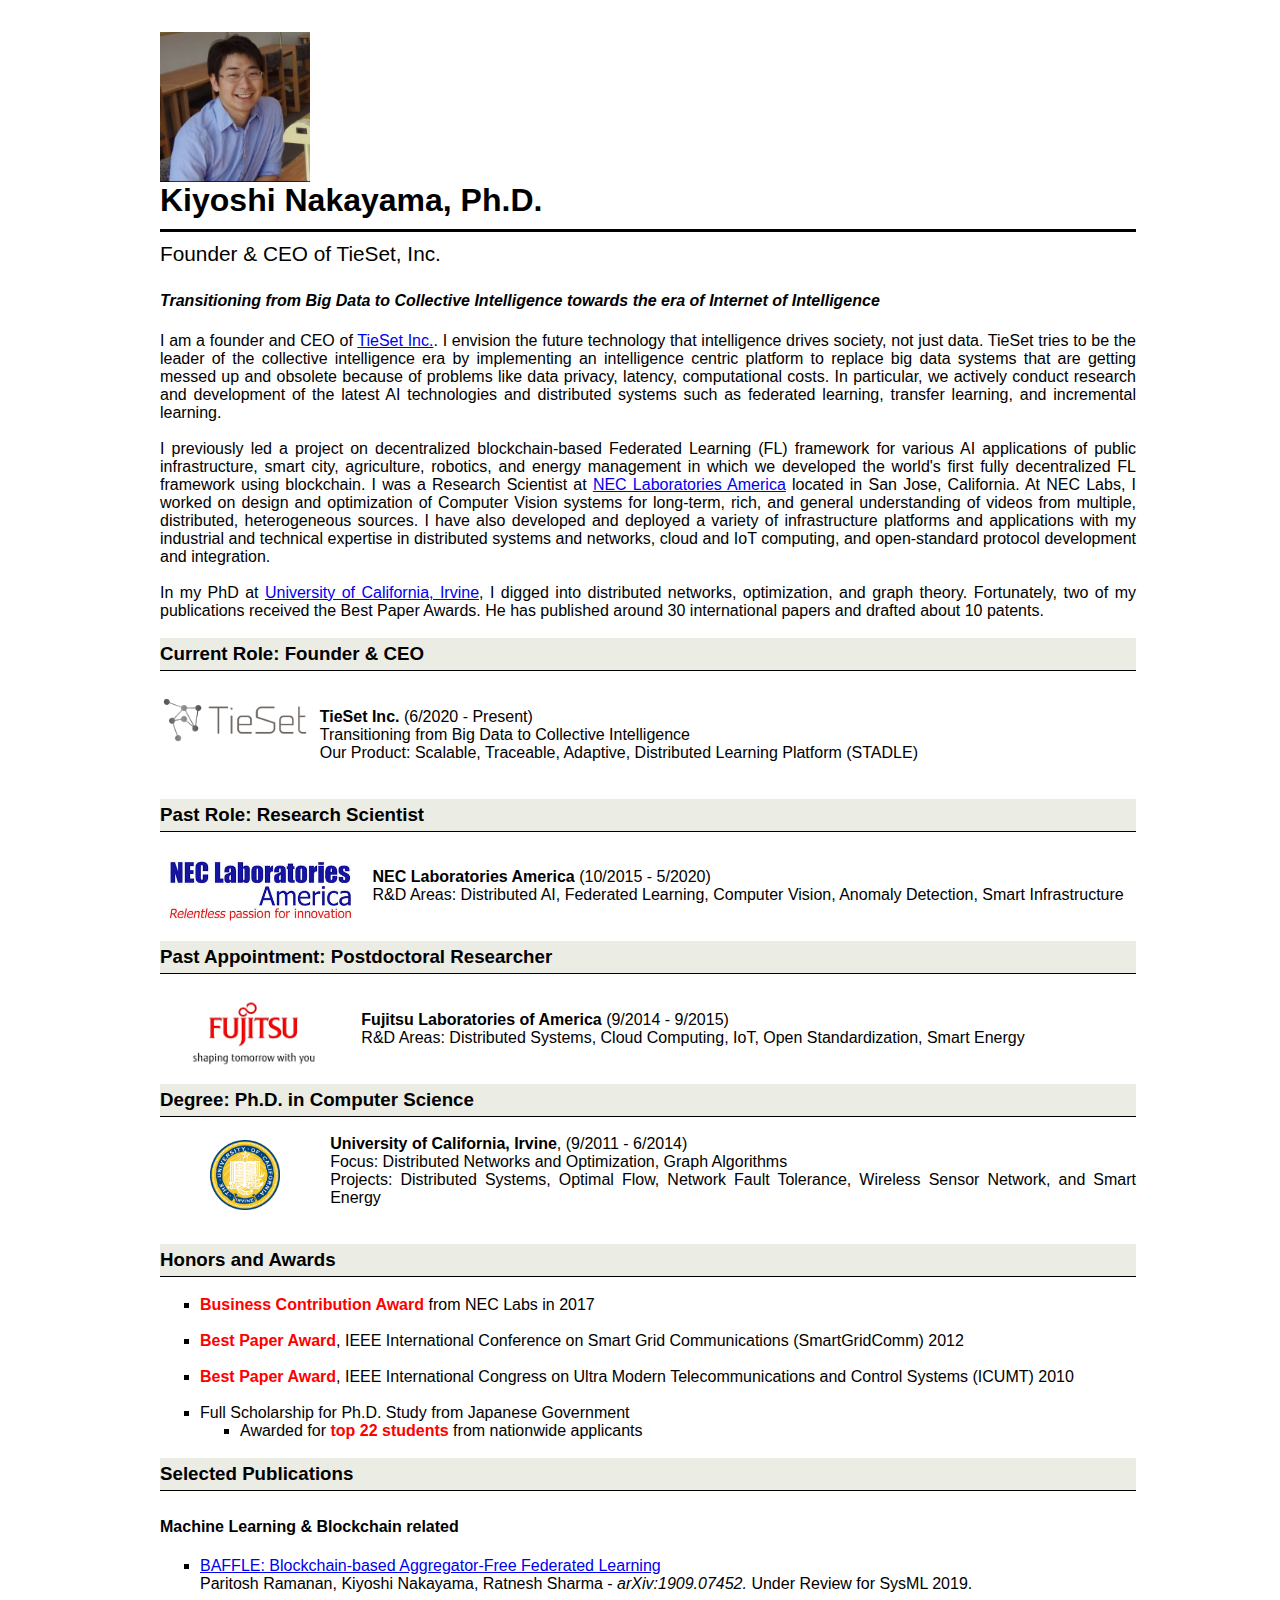
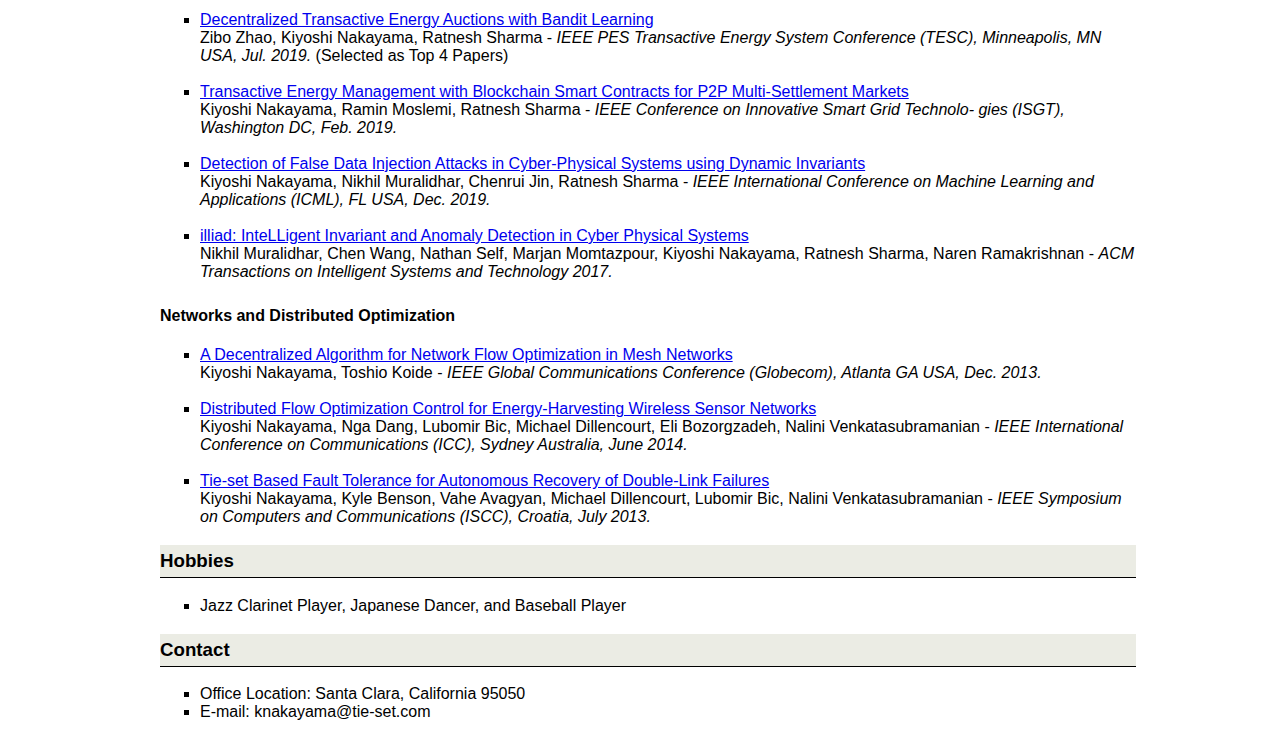
==== index.html @ ab4e7d80 "update" ====
<!DOCTYPE html PUBLIC "-//W3C//DTD XHTML 1.0 Transitional//EN" "http://www.w3.org/TR/xhtml1/DTD/xhtml1-transitional.dtd">
<html xmlns="http://www.w3.org/1999/xhtml">
   <head>
      <link rel="stylesheet" type="text/css" media="screen" href="styles.css">
      <meta http-equiv="Content-Type" content="text/html; charset=utf-8" />
      <title>Kiyoshi Nakayama's Website</title>
   </head>
   <body>
      <div id="center">
         <div id="top">
            <div id="topinfo">
               <div id="photo">
                  <IMG src="img/Kiyoshi.jpg" height="150" width="150">
               </div>
               <div id="info">
                  <H1 id="title">Kiyoshi Nakayama, Ph.D.</H1>
                  <h2 id="subtitle">Founder & CEO of  TieSet, Inc. </h2>
                  <h4><i>Transitioning from Big Data to Collective Intelligence towards the era of Internet of Intelligence</i></h4>
               </div>
            </div>

         </div>
         <div class="middle">
               <!-- My research has been focused on developing latest and cutting-edge AI frameworks to achieve an innovative and sustainable world. <br><br> -->

               I am a founder and CEO of <a href= "https://tie-set.com" target="_blank">TieSet Inc.</a>. 
               I envision the future technology that intelligence drives society, not just data.
               TieSet tries to be the leader of the collective intelligence era by implementing an intelligence centric platform to replace big data systems that are getting messed up and obsolete because of problems like data privacy, latency, computational costs.
               In particular, we actively conduct research and development of the latest AI technologies and distributed systems such as federated learning, transfer learning, and incremental learning.

               <br><br>
               I previously led a project on decentralized blockchain-based Federated Learning (FL) framework for various AI applications of public infrastructure, smart city, agriculture, robotics, and energy management in which we developed the world's first fully decentralized FL framework using blockchain.
               I was a Research Scientist at <a href= "http://www.nec-labs.com/" target="_blank">NEC Laboratories America</a> located in San Jose, California.
               At NEC Labs, I worked on design and optimization of Computer Vision systems for long-term, rich, and general understanding of videos from multiple, distributed, heterogeneous sources.
               I have also developed and deployed a variety of infrastructure platforms and applications with my industrial and technical expertise in distributed systems and networks, cloud and IoT computing, and open-standard protocol development and integration. <br> <br>  
               
               In my PhD at  <a href= "https://www.ics.uci.edu/" target="_blank">University of California, Irvine</a>, I digged into distributed networks, optimization, and graph theory. 
               Fortunately, two of my publications received the Best Paper Awards.

              He has published around 30 international papers and drafted about 10 patents.
            <UL>
            </UL>
            
               <h3>Current Role: Founder & CEO</h3>

               <div style="display:inline;float:left;margin:5px 10px 0px 0px">
                 <IMG src="img/tieset_logo.png" height="50">
               </div>
               <br />
               
               <div><span style="background-color:transparent">
                 <b>TieSet Inc.</b> 
                 </span><span style="background-color:transparent">(6/2020 - Present)</span>
               </div>
               <div>Transitioning from Big Data to Collective Intelligence</div>
               <div>Our Product: Scalable, Traceable, Adaptive, Distributed Learning Platform (STADLE) </div>
               <br>
               
               <h3>Past Role: Research Scientist</h3>
               
               <div style="display:inline;float:left;margin:5px 10px 0px 0px">
                 <IMG src="img/neclabslogo.jpg" height="70">
               </div>
               <br />
               
               <div><span style="background-color:transparent">
                 <b>NEC Laboratories America</b> 
                 </span><span style="background-color:transparent">(10/2015 - 5/2020)</span>
               </div>
               <div>R&D Areas: Distributed AI, Federated Learning, Computer Vision, Anomaly Detection, Smart Infrastructure </div>
               <br>
               
               <h3>Past Appointment: Postdoctoral Researcher</h3>
               
               <div style="display:inline;float:left;margin:5px 10px 0px 0px">
                 <IMG src="img/Fujitsu.png" height="70">
               </div>
               <br />
               
               <div>
                 <span style="background-color:transparent">
                   <b>Fujitsu Laboratories of America</b> 
                 </span>
                 <span style="background-color:transparent">
                   (9/2014 - 9/2015)
                 </span>
               </div>
               <div>R&D Areas: Distributed Systems, Cloud Computing, IoT, Open Standardization,  Smart Energy</div>
               <br/>
               
               <H3>Degree: Ph.D. in Computer Science</H3>
               
               <div style="display:inline;float:left;margin:5px 50px 0px 50px">
                   <IMG src="img/ucilogo.png" height="70">
                 </div>
               
               <div>
                  <b>University of California, Irvine</b>, (9/2011 - 6/2014)
                   <div>Focus: Distributed Networks and Optimization, Graph Algorithms</div>    
                    <!-- <div>Dissertation: <a href= "publications/UCI_Dissertation.pdf" target="_blank">A Distributed Smart Grid Control Model for Integration of Renewables</a></div>  -->
                   <div>Projects: Distributed Systems, Optimal Flow, Network Fault Tolerance, Wireless Sensor Network, and Smart Energy </div>
                   <br>
                  
               </div>
               
               <H3>Honors and Awards</H3>
               <UL>
                  <li><font color="#ff0000"><B>Business Contribution Award</B></font> from NEC Labs in 2017</li>
                  <br>
                  <LI>
                     <font color="#ff0000"><B>Best Paper Award</B></font>, IEEE International Conference on Smart Grid Communications (SmartGridComm) 2012
                  </LI>
                  <br>
                  <LI>
                     <font color="#ff0000"><B>Best Paper Award</B></font>, IEEE International Congress on Ultra Modern Telecommunications and Control Systems (ICUMT) 2010
                  </LI>
                  <br>
                  <LI>
                     Full Scholarship for Ph.D. Study from Japanese Government
                     <UL>
                        <LI>Awarded for <font color="#ff0000"><B>top 22 students</B></font> from nationwide applicants</LI>
                     </UL>

               </UL>
      

            <a name=publications></a>
            <H3>Selected Publications </H3>

                  <h4>Machine Learning & Blockchain related</h4>
                  <ul>
                  <LI>
                     <a href="publications/BAFFLE.pdf" target="_blank">BAFFLE: Blockchain-based Aggregator-Free Federated Learning</a> <br> 
                     Paritosh Ramanan, Kiyoshi Nakayama, Ratnesh Sharma - <I>arXiv:1909.07452.</I> Under Review for SysML 2019.
                  </LI>
                  <br>
                  <LI>
                      <a href="publications/TESC2019-037_Paper.pdf" target="_blank">Decentralized Transactive Energy Auctions with Bandit Learning</a> <br> 
                      Zibo Zhao, Kiyoshi Nakayama, Ratnesh Sharma - <I>IEEE PES Transactive Energy System Conference (TESC), Minneapolis, MN USA, Jul. 2019.</I> (Selected as Top 4 Papers)
                   </LI>
                   <br>
                   <LI>
                      <a href="publications/TEBlockchain_ISGT.pdf" target="_blank">Transactive Energy Management with Blockchain Smart Contracts for P2P Multi-Settlement Markets</a><br>
                      Kiyoshi Nakayama, Ramin Moslemi, Ratnesh Sharma - <I> IEEE Conference on Innovative Smart Grid Technolo- gies (ISGT), Washington DC, Feb. 2019.</I>
                   </LI>
                   <br>

                     <LI>
                        <a href="publications/Detection_FDI_Attacks.pdf" target="_blank">Detection of False Data Injection Attacks in Cyber-Physical Systems using Dynamic Invariants</a> <br>
                        Kiyoshi Nakayama, Nikhil Muralidhar, Chenrui Jin, Ratnesh Sharma - <I>IEEE International Conference on Machine Learning and Applications (ICML), FL USA, Dec. 2019. </I>
                     </LI>
                     <br>

                      <LI>
                          <a href="publications/acm-illiad_2018.pdf" target="_blank">illiad: InteLLigent Invariant and Anomaly Detection in Cyber Physical Systems</a> <br> 
                          Nikhil Muralidhar, Chen Wang, Nathan Self, Marjan Momtazpour, Kiyoshi Nakayama, Ratnesh Sharma, Naren Ramakrishnan - <i>ACM Transactions on Intelligent Systems and Technology 2017.</i>
                         </LI>
                  </ul>

                  <h4>Networks and Distributed Optimization</h4>
                  <ul>
                      <LI>
                          <a href="publications/NetworkFlowOptimization_Globecom2013.pdf" target="_blank">A Decentralized Algorithm for Network Flow Optimization in Mesh Networks</a> <br>
                          Kiyoshi Nakayama, Toshio Koide - <i>IEEE Global Communications Conference (Globecom), Atlanta GA USA, Dec. 2013.</i> 
                       </LI>
                       <br>

                       <LI> 
                          <a href="publications/EnergyFlowProblem_ICC14.pdf" target="_blank">Distributed Flow Optimization Control for Energy-Harvesting Wireless Sensor Networks</a> <br>
                          Kiyoshi Nakayama, Nga Dang, Lubomir Bic, Michael Dillencourt, Eli Bozorgzadeh, Nalini Venkatasubramanian - <i>IEEE International Conference on Communications (ICC), Sydney Australia, June 2014.</i>
                        </LI>
                        <br>

                     <LI>
                        <a href="publications/DoubleLinkFailure_ISCC2013.pdf" target="_blank">Tie-set Based Fault Tolerance for Autonomous Recovery of Double-Link Failures</a> <br>
                        Kiyoshi Nakayama, Kyle Benson, Vahe Avagyan, Michael Dillencourt, Lubomir Bic, Nalini Venkatasubramanian - <I>IEEE Symposium on Computers and Communications (ISCC), Croatia, July 2013. </I>
                      </LI>
                  
                    </ul>
                    

            <H3>Hobbies</H3>
            <UL> <LI> Jazz Clarinet Player, Japanese Dancer, and Baseball Player </LI> </UL>

            <H3>Contact</H3>
            <ul>
               <LI>Office Location: Santa Clara, California 95050</LI>
               <LI>E-mail: knakayama@tie-set.com</LI>
               <!-- <LI><a href= "https://sites.google.com/site/kiyoshiweb/" target="_blank">Japanese Google Site</a></LI> -->
            </ul>
         </div>
      </div>
      <div class="footer"><br></div>
   </body>
</html>
---- styles.css ----
body
{
  background-color: white;
  margin: 0;
  padding: 0;
  text-align: justify;
  font-family: sans-serif;
  font-size: 100%;
}

#left
{
  font-size: 80%;
  float: left;
  width: 150px;
  text-align: center;
  margin: 0 0 0 10px;
  padding: 0 0 0 0;
}

#center
{
  margin: 2em 9em 1em 160px;
}

#title
{
  margin: 0;
  padding: 0 0 0.3em 0;
  font-size: 200%;
	border-bottom-style: solid;
}

#subtitle
{
	margin: 0.5em 0 0.5em 0;
  padding: 0;
  font-size: 130%;
	font-weight: normal;
}

.yellow {
	text-align: justify;
  margin: 0 0 1em 0;
  padding: 10px;
	font-size: 100%;
  background: #FFFFCC;
}

table.contact {
	background: white;
}

table.contact td {
/*  font-family: Courier, monospace; */
  margin: 0;
  padding: 0 1em 0 0em;
  line-height: 100%;
	vertical-align: top;
}

ul 
{
  text-align: left;
  list-style-type: square;
}

h3
{
  background-color: #EBECE4;
	border-bottom-style: solid;
	border-bottom-width: 1px;
	padding-top: 5px;
	padding-bottom: 5px;
}

h4
{
	padding: 0;
	padding-top: 5px;
}


img.iright {
	border: 0;
	float: right;
	padding: 0 15px 5px 15px;
	margin: 0;
}

div.iright {
  border: 0;
  vertical-align: text-bottom;
  text-align: right;
  padding: 0;
  margin: 0;
}

img.ileft {
  border: 0;
	vertical-align: text-bottom;
  float: left;
  padding: 0;
	padding-right: 10px;
  margin: 0;
}

h4.copyright
{
  font-size: 80%;
	margin: 3em 0 0 0;
	padding: 0;
	border-top-style: solid;
  border-top-width: 1px;
	font-weight: normal;
	text-align: right;
}

pre
{
	display: block;
	overflow: auto;
}

.textbutton {
	margin: 0 0 0 0;
	width: auto;
	position:relative;
	color: blue;
	text-decoration:none;
	font-size: 19px;
	font-family: "Cambria", "Arial", sans-serif, "Tahoma";
	vertical-align: text-middle;
  text-shadow: 1px 1px 2px #111;
  
  }
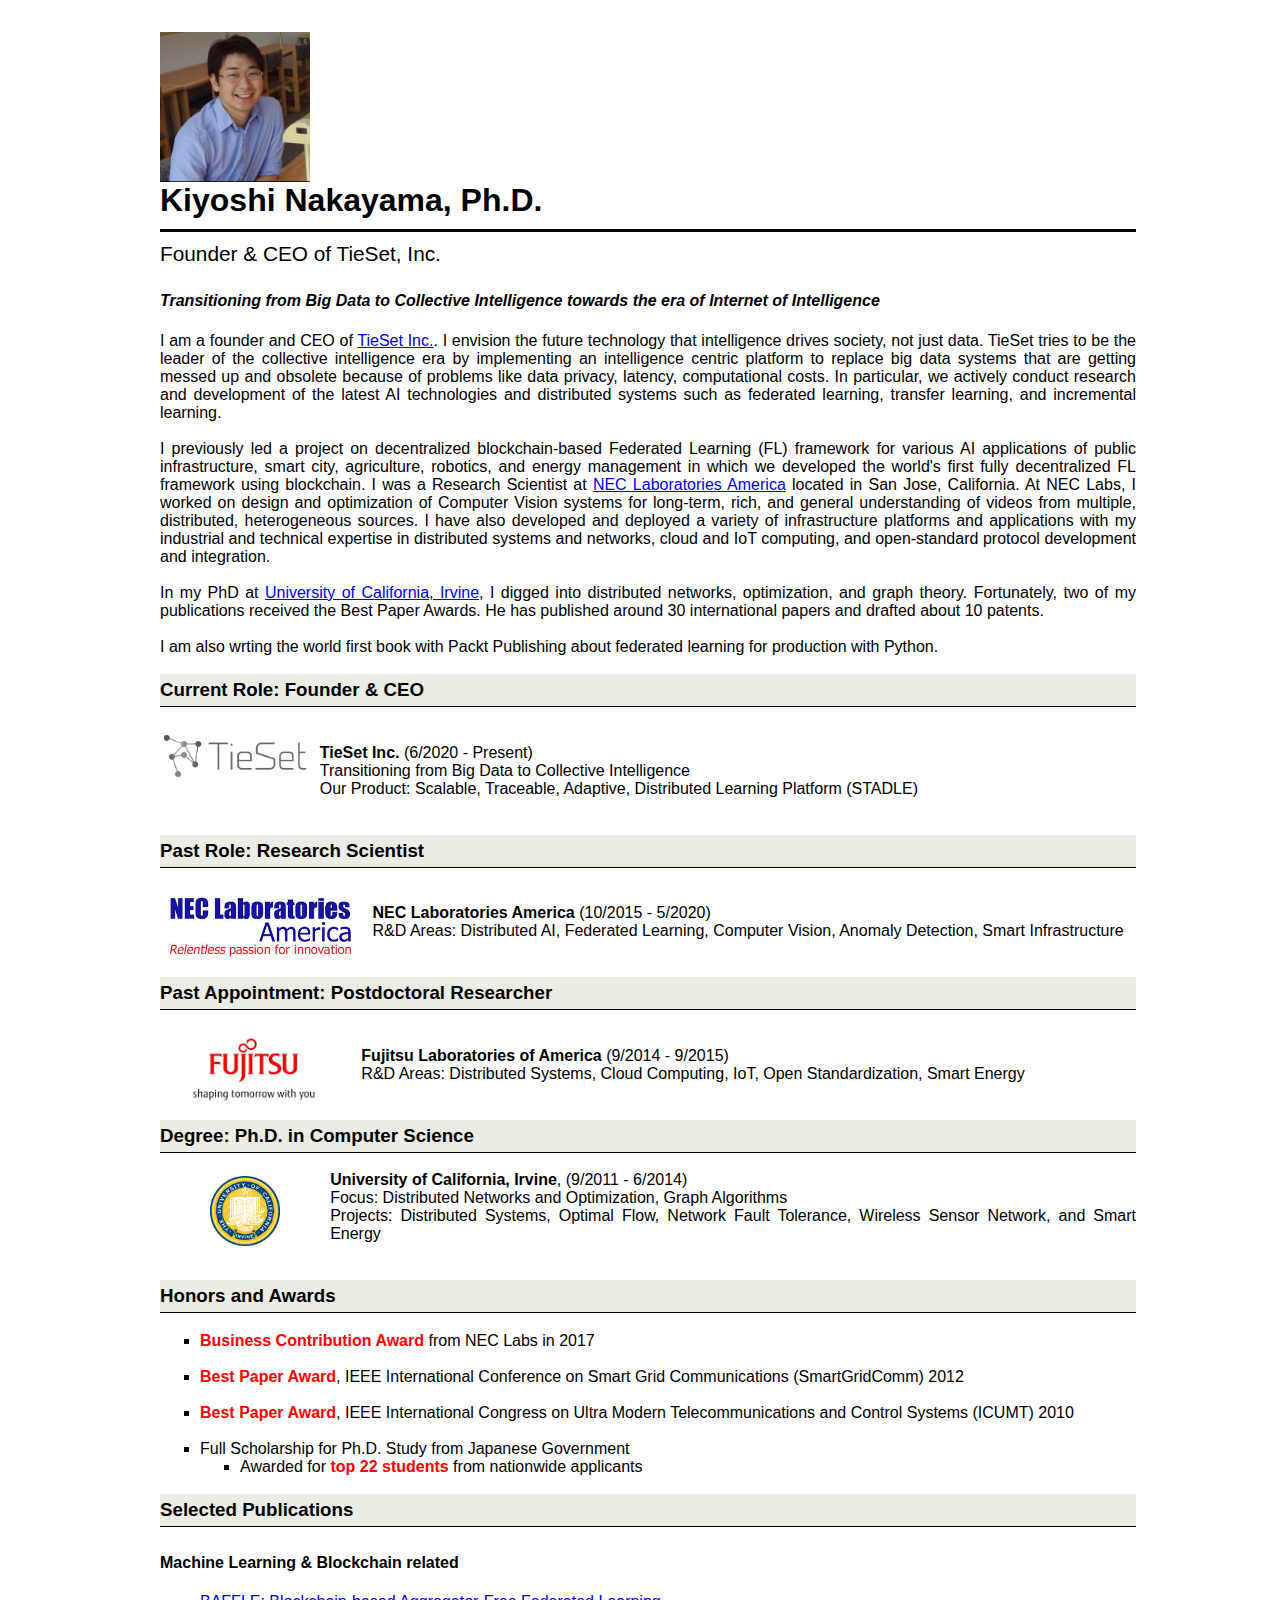
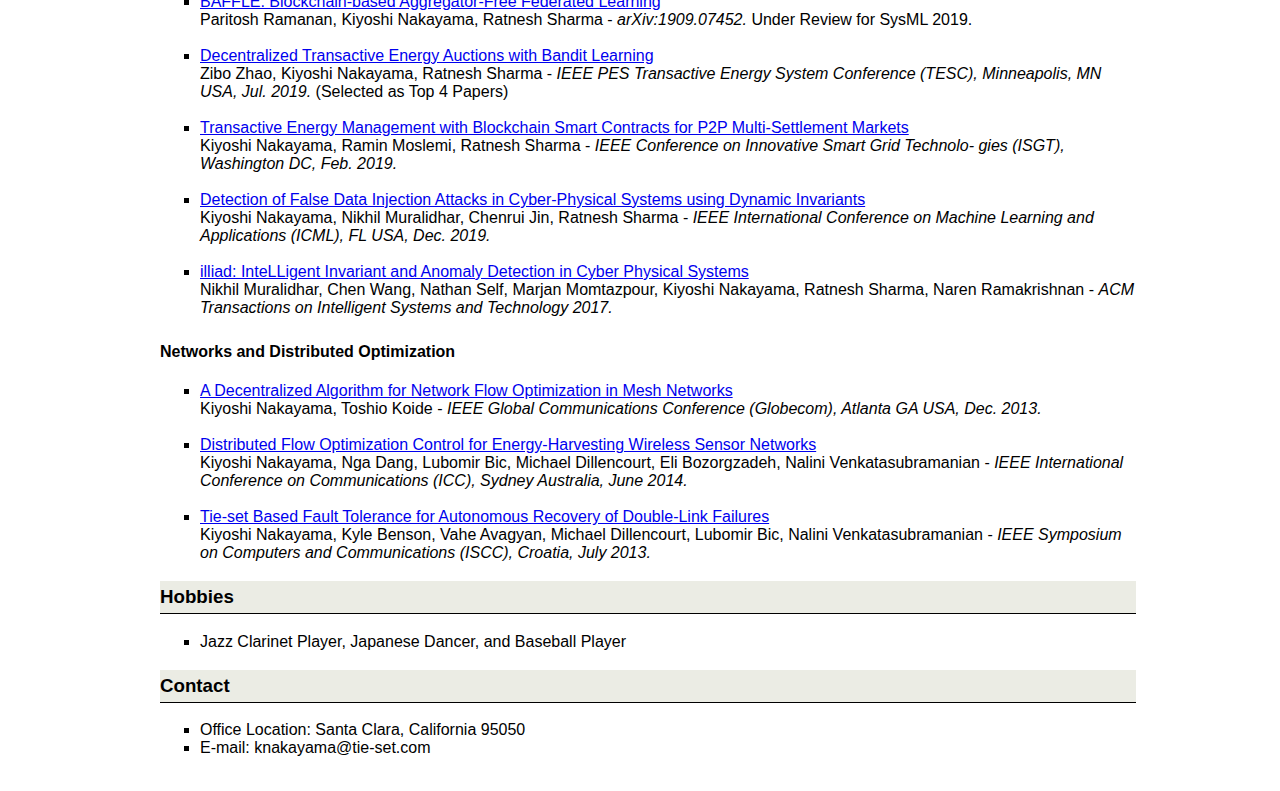
==== commit 1cb342a2: "update" ====
--- a/index.html
+++ b/index.html
@@ -37,7 +37,11 @@
                In my PhD at  <a href= "https://www.ics.uci.edu/" target="_blank">University of California, Irvine</a>, I digged into distributed networks, optimization, and graph theory. 
                Fortunately, two of my publications received the Best Paper Awards.
 
-              He has published around 30 international papers and drafted about 10 patents.
+               He has published around 30 international papers and drafted about 10 patents.
+
+               <br><br>
+               I am also wrting the world first book with Packt Publishing about federated learning for production with Python.
+
             <UL>
             </UL>
             
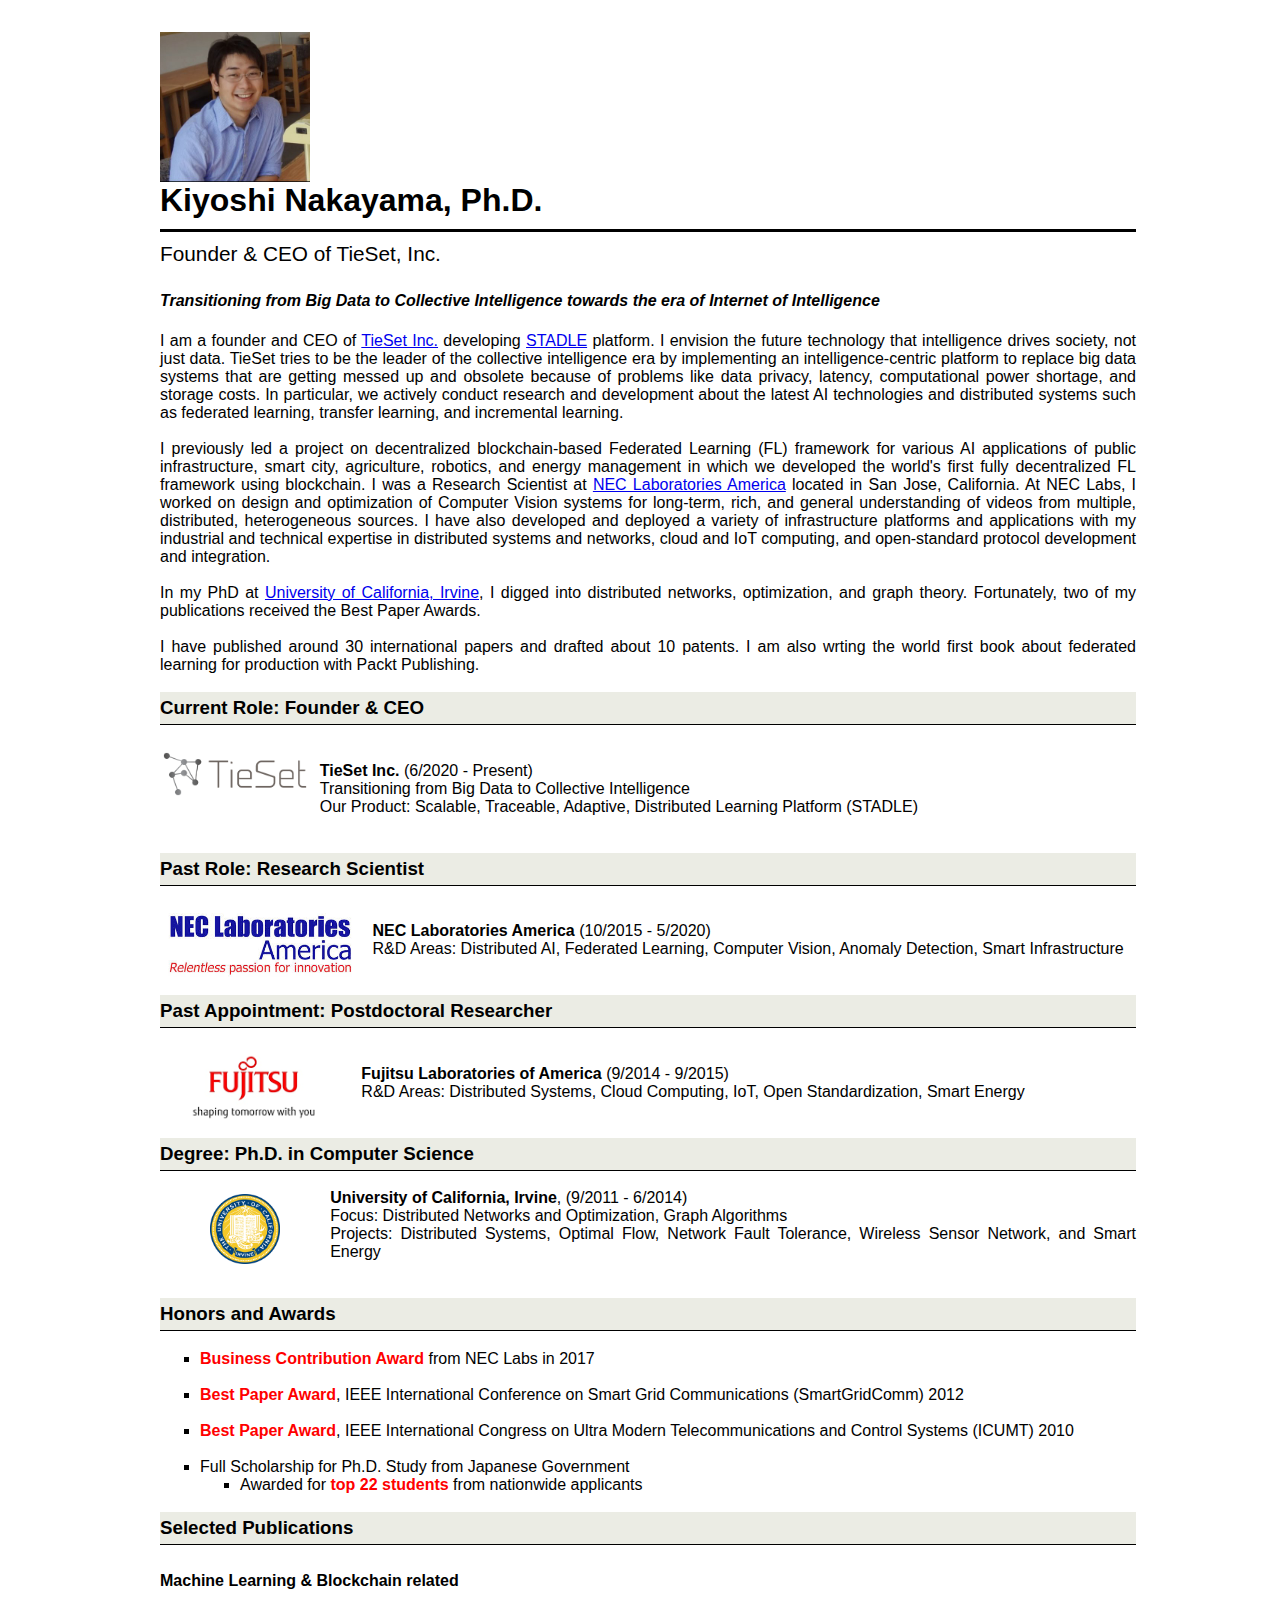
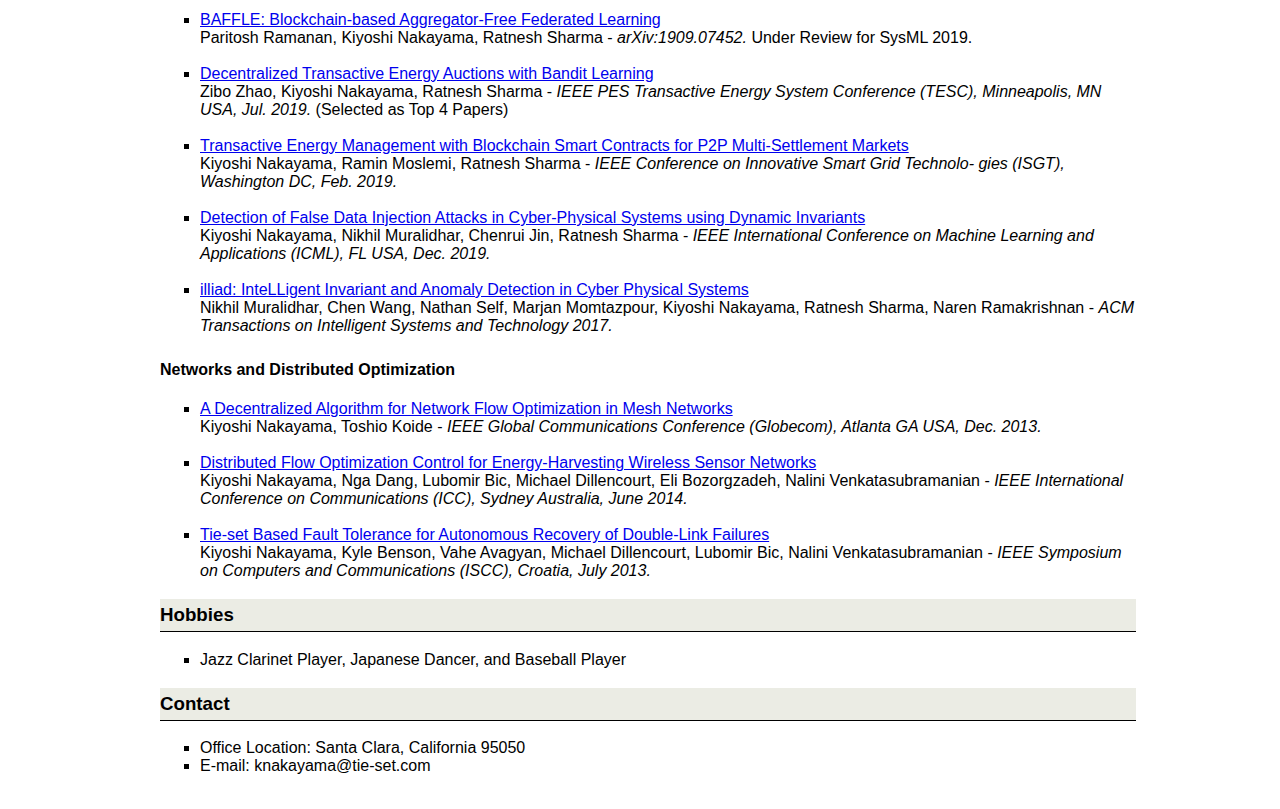
==== commit 00e1207b: "update" ====
--- a/index.html
+++ b/index.html
@@ -23,10 +23,10 @@
          <div class="middle">
                <!-- My research has been focused on developing latest and cutting-edge AI frameworks to achieve an innovative and sustainable world. <br><br> -->
 
-               I am a founder and CEO of <a href= "https://tie-set.com" target="_blank">TieSet Inc.</a>. 
+               I am a founder and CEO of <a href= "https://tie-set.com" target="_blank">TieSet Inc.</a> developing <a href= "https://www.stadle.ai" target="_blank">STADLE</a> platform.
                I envision the future technology that intelligence drives society, not just data.
-               TieSet tries to be the leader of the collective intelligence era by implementing an intelligence centric platform to replace big data systems that are getting messed up and obsolete because of problems like data privacy, latency, computational costs.
-               In particular, we actively conduct research and development of the latest AI technologies and distributed systems such as federated learning, transfer learning, and incremental learning.
+               TieSet tries to be the leader of the collective intelligence era by implementing an intelligence-centric platform to replace big data systems that are getting messed up and obsolete because of problems like data privacy, latency, computational power shortage, and storage costs.
+               In particular, we actively conduct research and development about the latest AI technologies and distributed systems such as federated learning, transfer learning, and incremental learning.
 
                <br><br>
                I previously led a project on decentralized blockchain-based Federated Learning (FL) framework for various AI applications of public infrastructure, smart city, agriculture, robotics, and energy management in which we developed the world's first fully decentralized FL framework using blockchain.
@@ -36,11 +36,11 @@
                
                In my PhD at  <a href= "https://www.ics.uci.edu/" target="_blank">University of California, Irvine</a>, I digged into distributed networks, optimization, and graph theory. 
                Fortunately, two of my publications received the Best Paper Awards.
-
-               He has published around 30 international papers and drafted about 10 patents.
+               
 
                <br><br>
-               I am also wrting the world first book with Packt Publishing about federated learning for production with Python.
+               I have published around 30 international papers and drafted about 10 patents.
+               I am also wrting the world first book about federated learning for production with Packt Publishing.
 
             <UL>
             </UL>
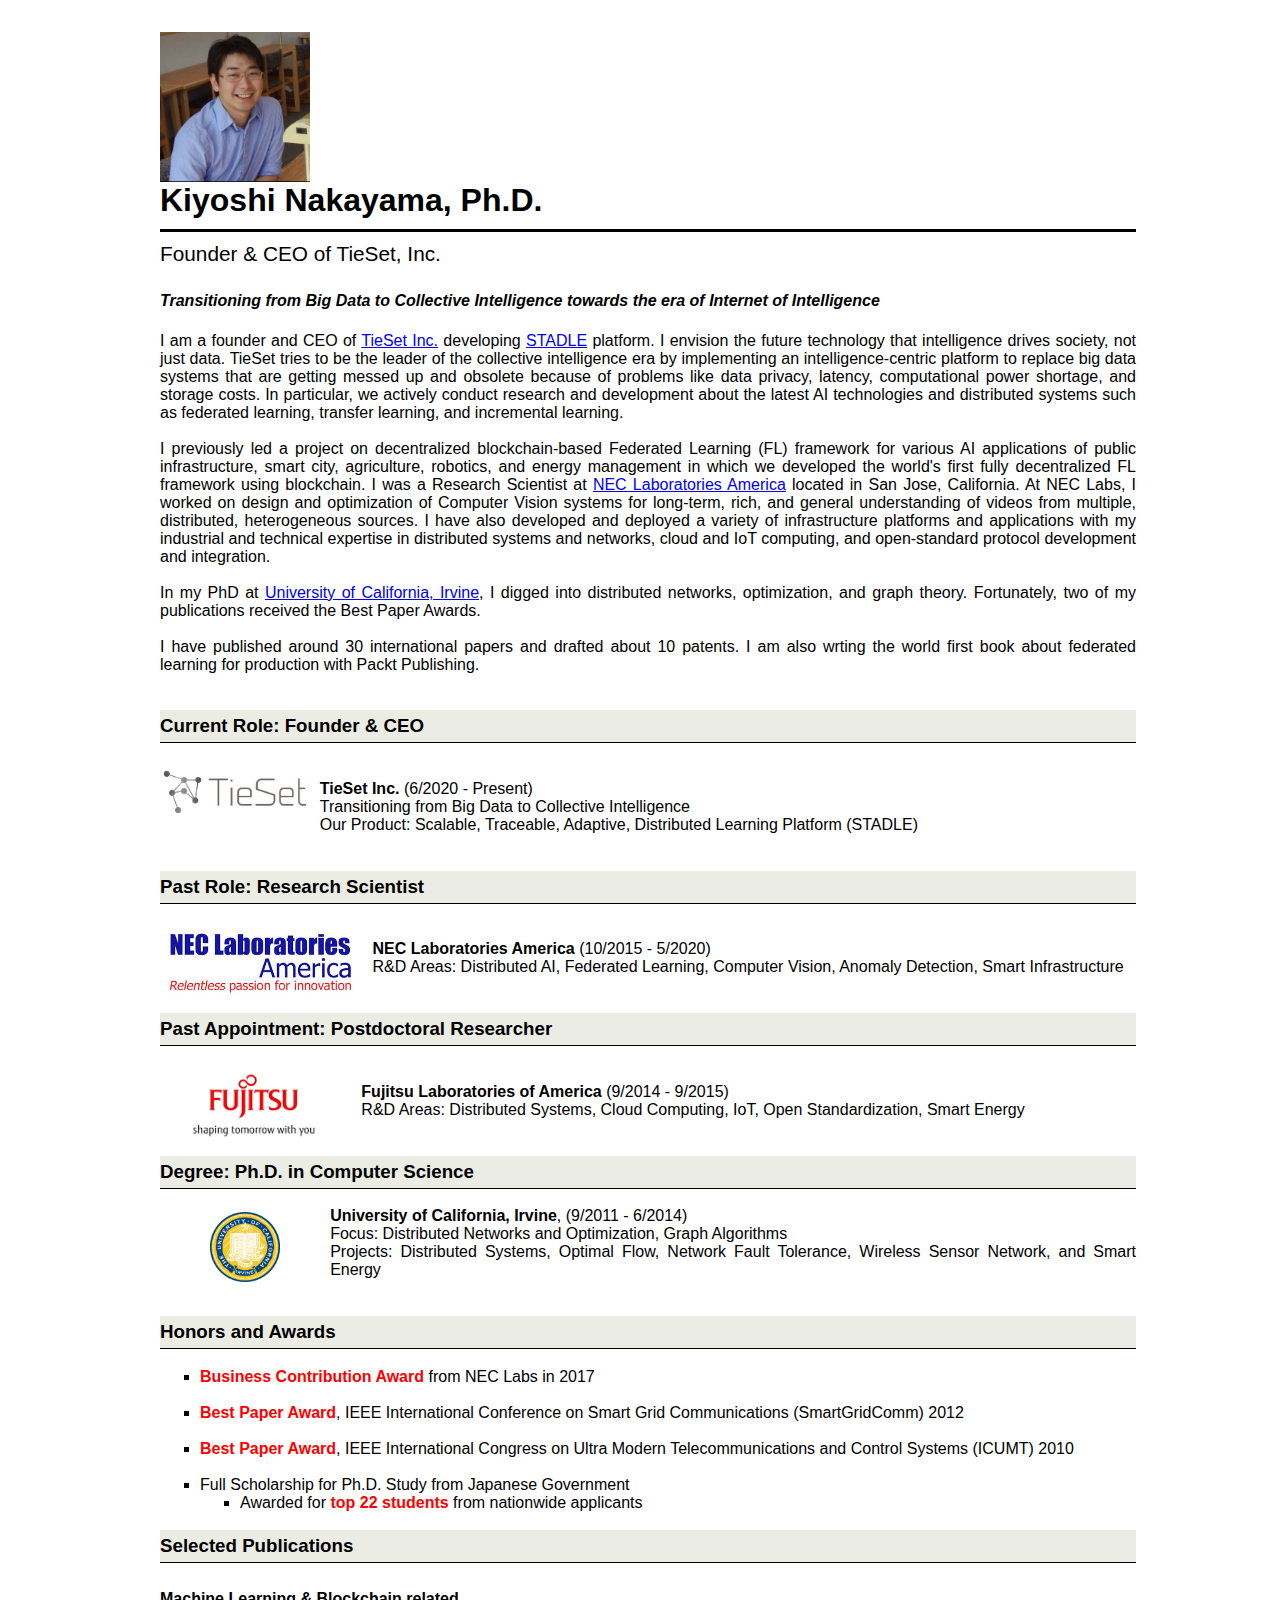
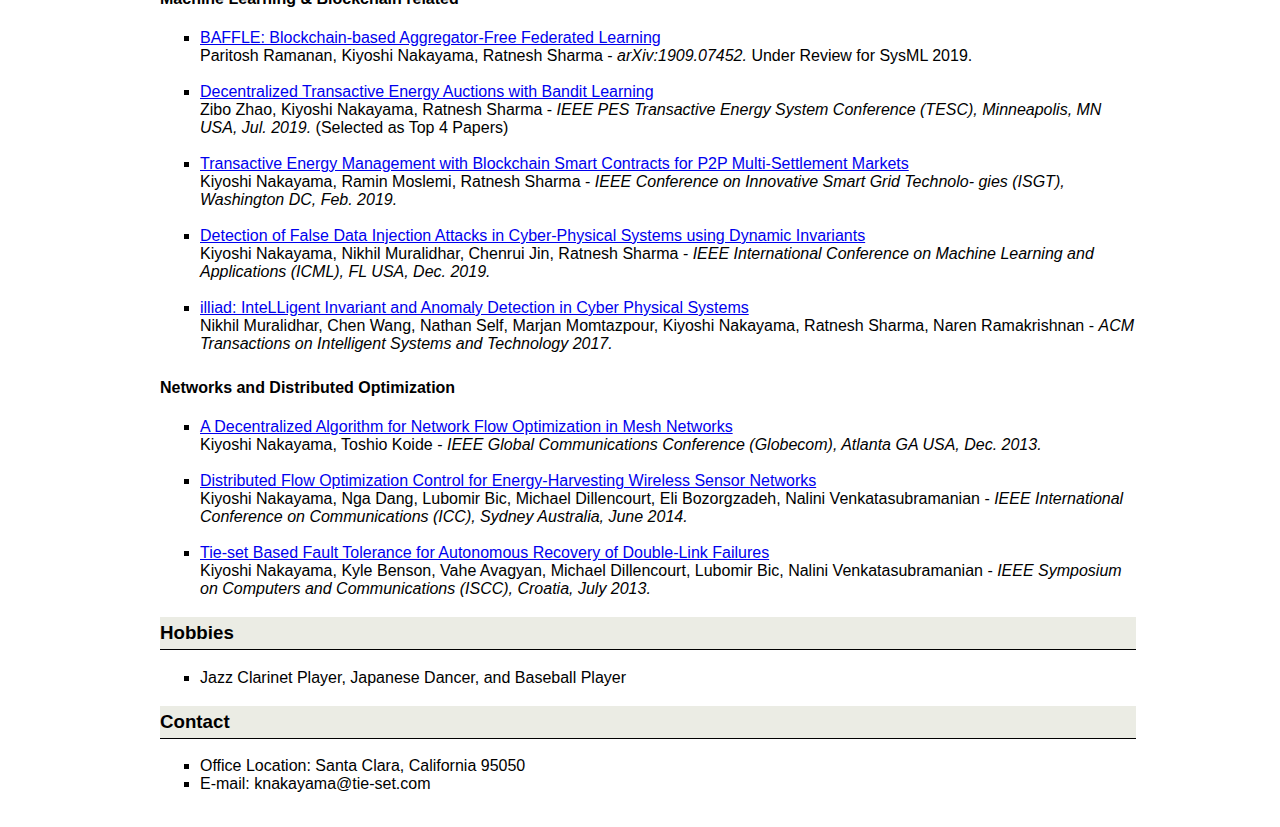
==== commit 780316c0: "update" ====
--- a/index.html
+++ b/index.html
@@ -40,7 +40,7 @@
 
                <br><br>
                I have published around 30 international papers and drafted about 10 patents.
-               I am also wrting the world first book about federated learning for production with Packt Publishing.
+               I am also wrting the world first book about federated learning for production with Packt Publishing. <br><br>
 
             <UL>
             </UL>
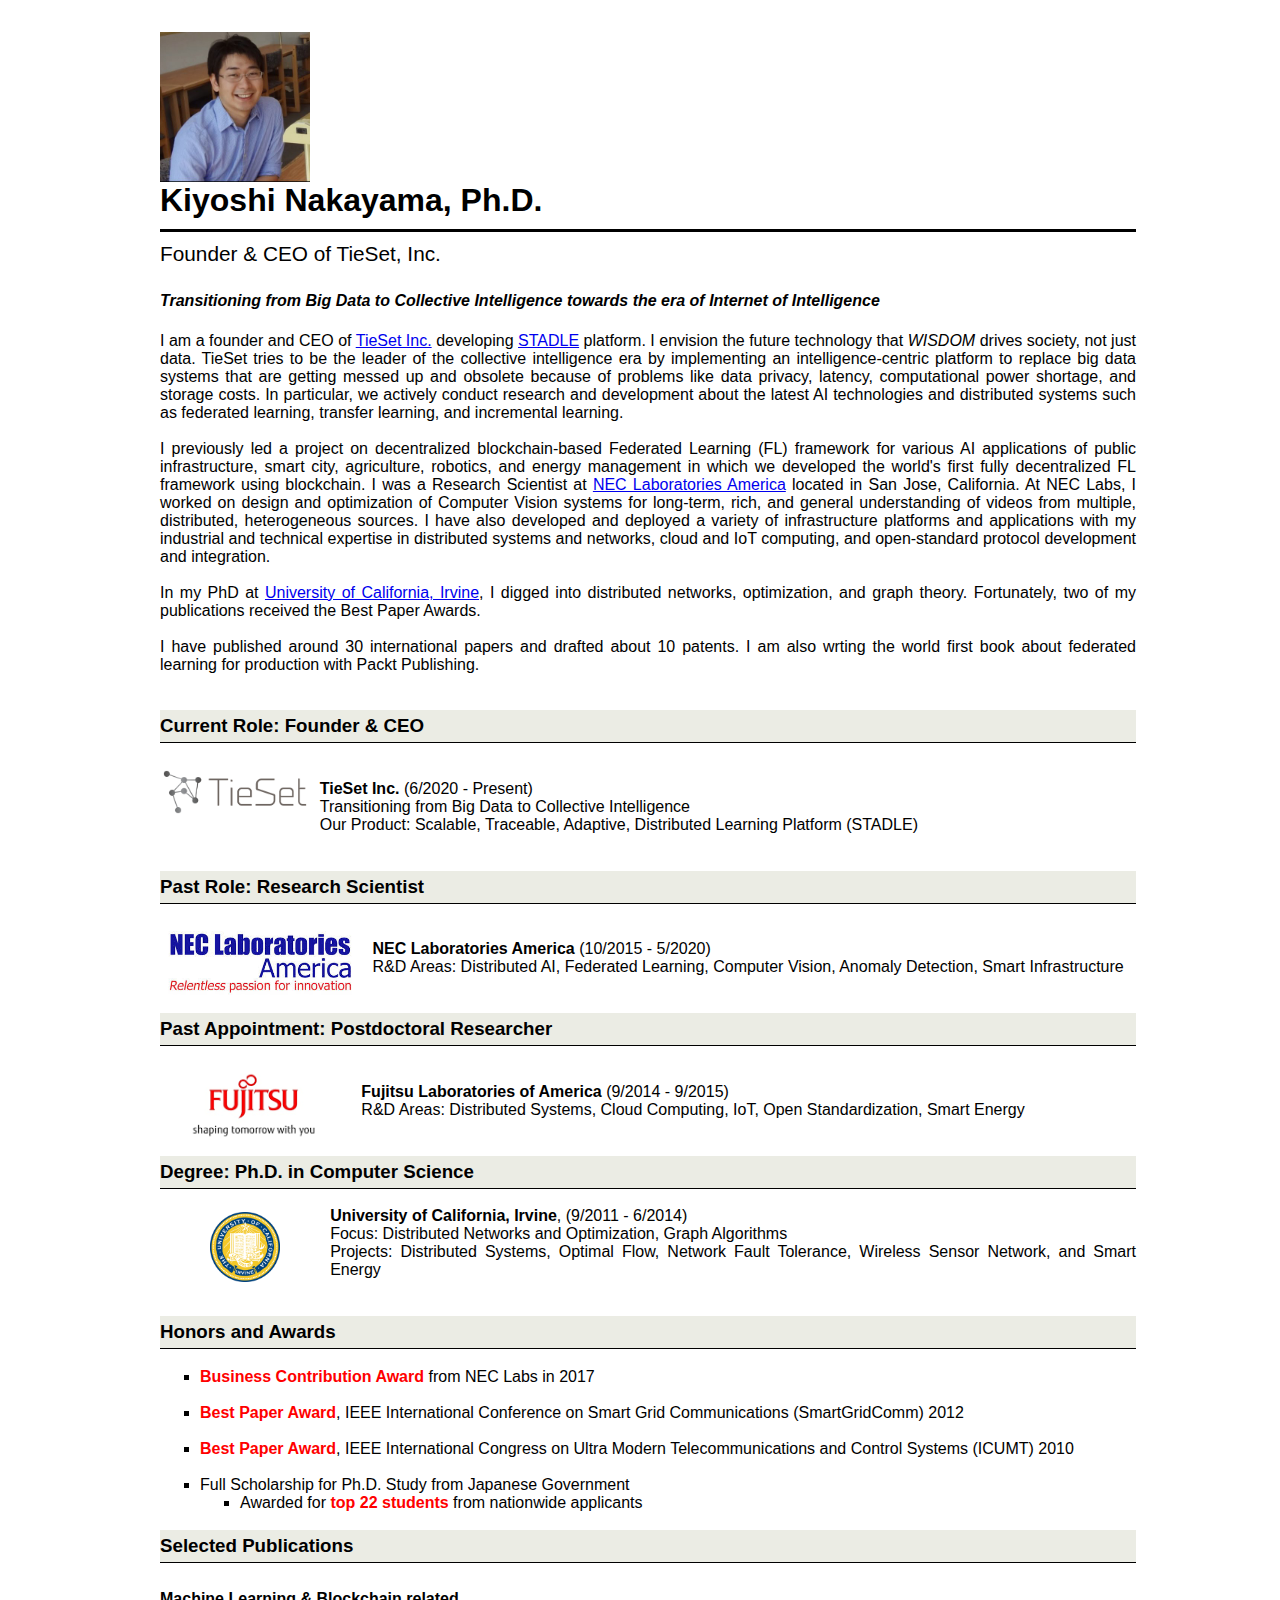
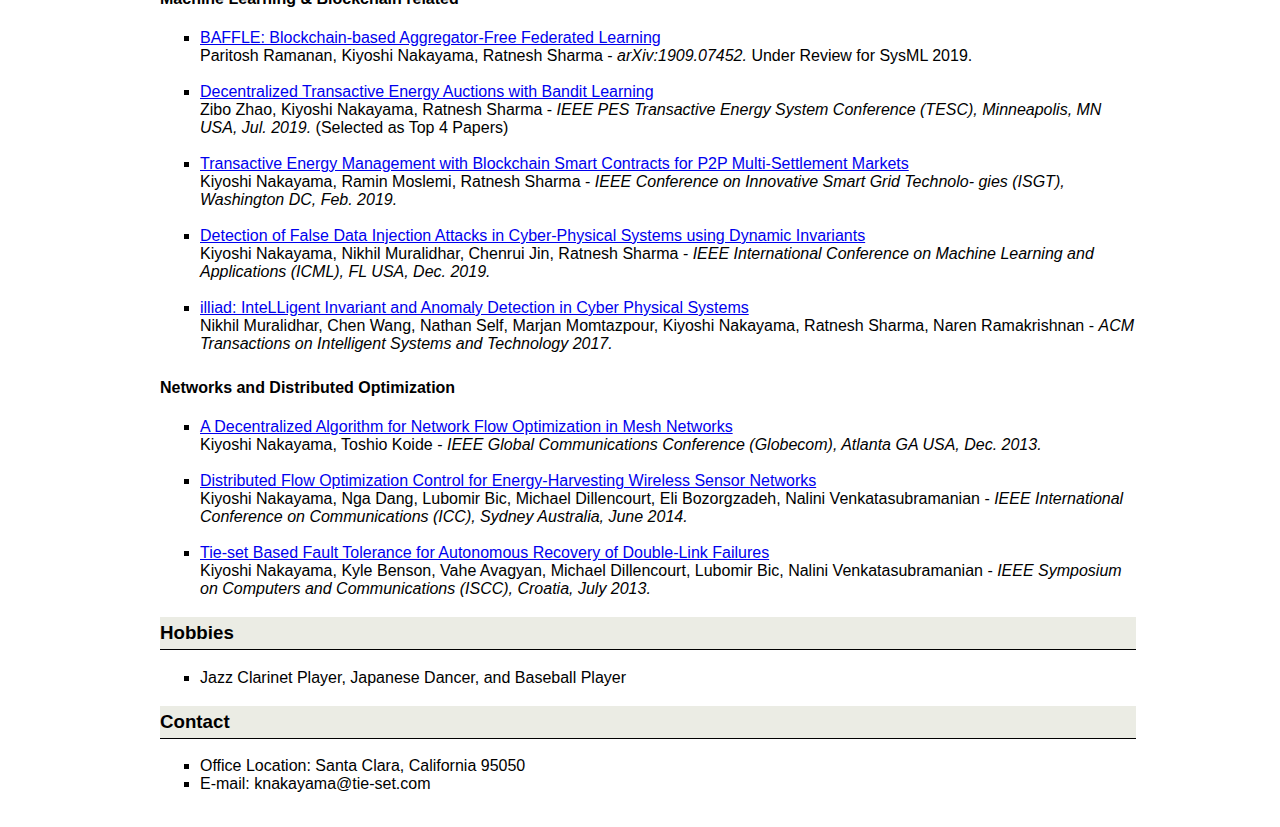
==== commit fea330c8: "update" ====
--- a/index.html
+++ b/index.html
@@ -24,7 +24,7 @@
                <!-- My research has been focused on developing latest and cutting-edge AI frameworks to achieve an innovative and sustainable world. <br><br> -->
 
                I am a founder and CEO of <a href= "https://tie-set.com" target="_blank">TieSet Inc.</a> developing <a href= "https://www.stadle.ai" target="_blank">STADLE</a> platform.
-               I envision the future technology that intelligence drives society, not just data.
+               I envision the future technology that <i>WISDOM</i> drives society, not just data.
                TieSet tries to be the leader of the collective intelligence era by implementing an intelligence-centric platform to replace big data systems that are getting messed up and obsolete because of problems like data privacy, latency, computational power shortage, and storage costs.
                In particular, we actively conduct research and development about the latest AI technologies and distributed systems such as federated learning, transfer learning, and incremental learning.
 
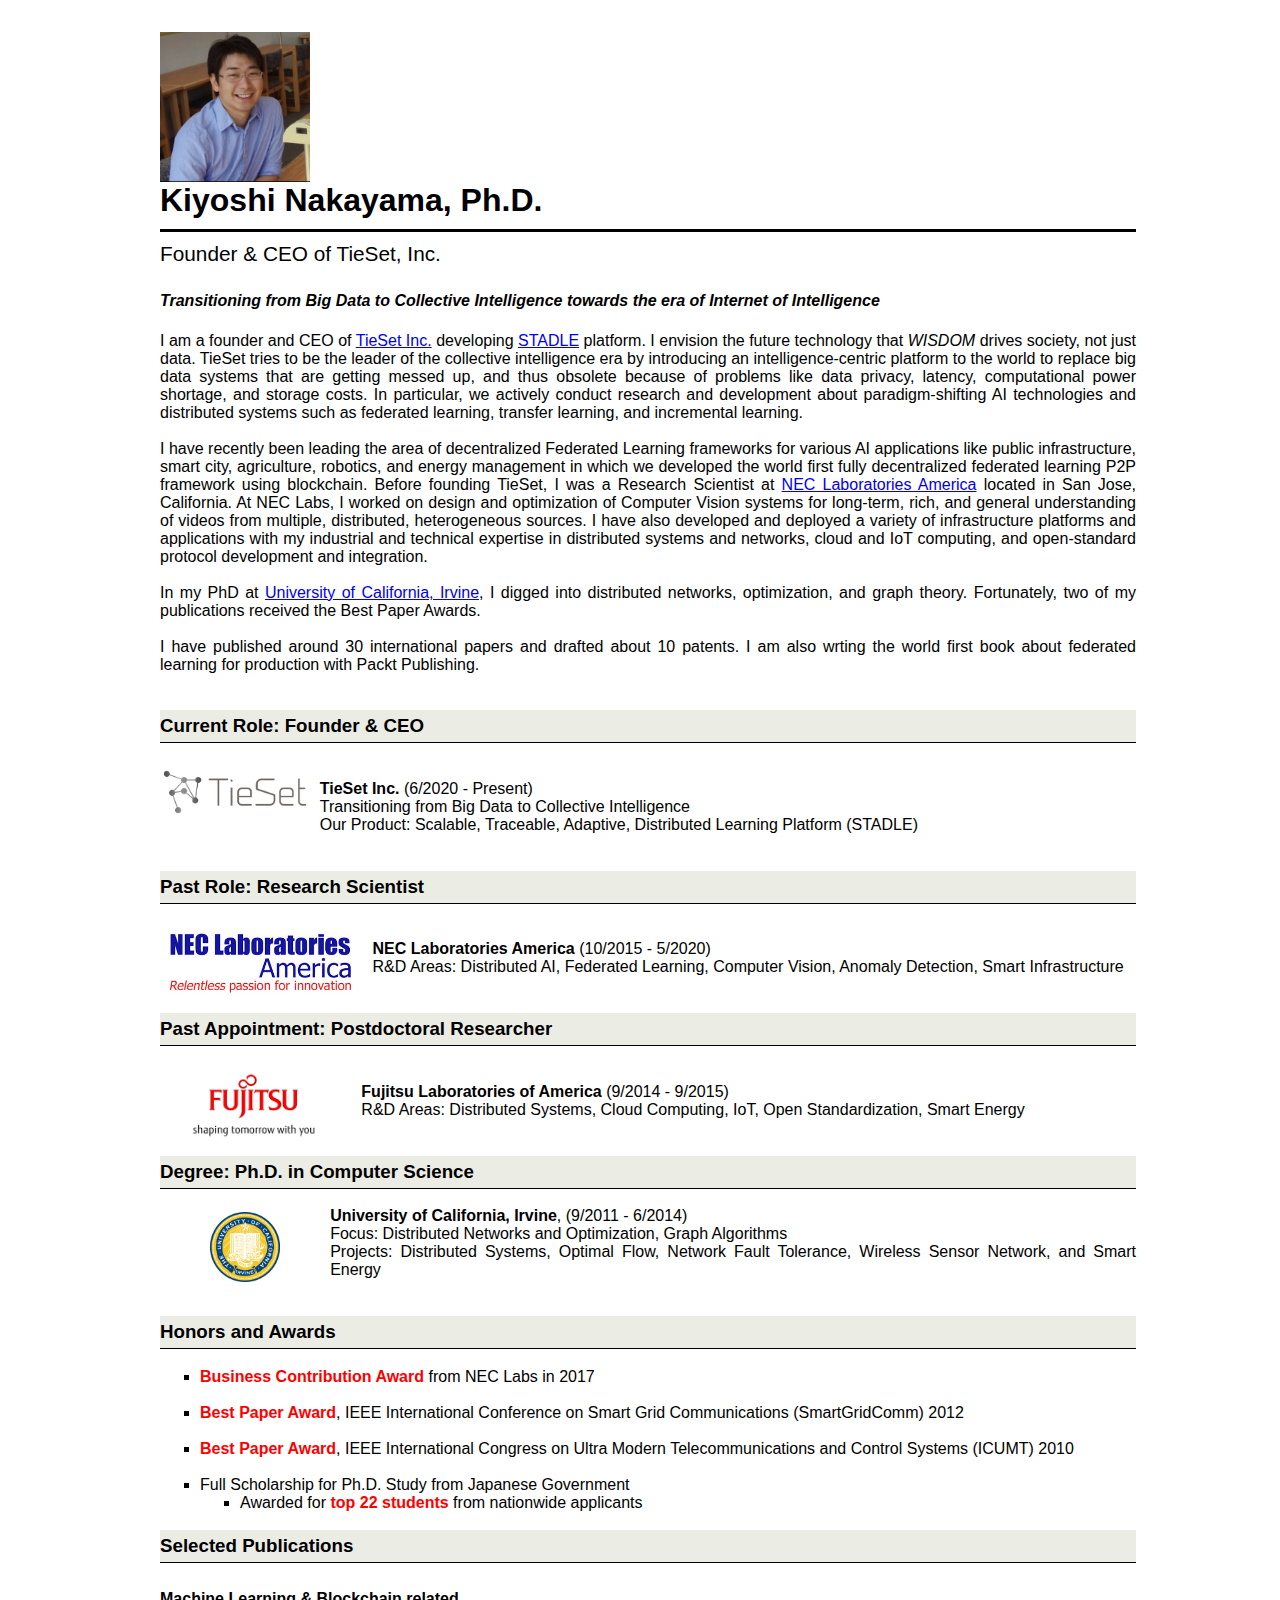
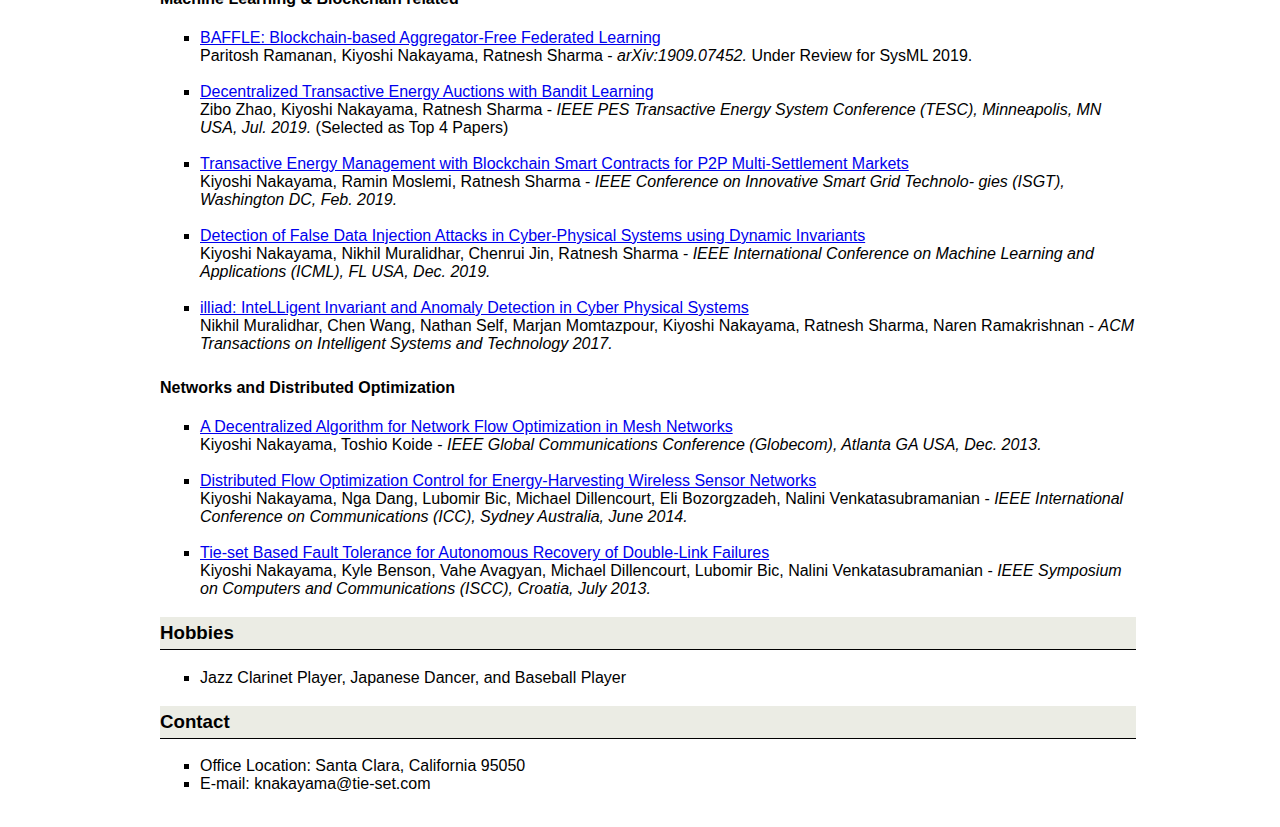
==== commit 76a815fc: "update" ====
--- a/index.html
+++ b/index.html
@@ -25,12 +25,12 @@
 
                I am a founder and CEO of <a href= "https://tie-set.com" target="_blank">TieSet Inc.</a> developing <a href= "https://www.stadle.ai" target="_blank">STADLE</a> platform.
                I envision the future technology that <i>WISDOM</i> drives society, not just data.
-               TieSet tries to be the leader of the collective intelligence era by implementing an intelligence-centric platform to replace big data systems that are getting messed up and obsolete because of problems like data privacy, latency, computational power shortage, and storage costs.
-               In particular, we actively conduct research and development about the latest AI technologies and distributed systems such as federated learning, transfer learning, and incremental learning.
+               TieSet tries to be the leader of the collective intelligence era by introducing an intelligence-centric platform to the world to replace big data systems that are getting messed up, and thus obsolete because of problems like data privacy, latency, computational power shortage, and storage costs.
+               In particular, we actively conduct research and development about paradigm-shifting AI technologies and distributed systems such as federated learning, transfer learning, and incremental learning.
 
                <br><br>
-               I previously led a project on decentralized blockchain-based Federated Learning (FL) framework for various AI applications of public infrastructure, smart city, agriculture, robotics, and energy management in which we developed the world's first fully decentralized FL framework using blockchain.
-               I was a Research Scientist at <a href= "http://www.nec-labs.com/" target="_blank">NEC Laboratories America</a> located in San Jose, California.
+               I have recently been leading the area of decentralized Federated Learning frameworks for various AI applications like public infrastructure, smart city, agriculture, robotics, and energy management in which we developed the world first fully decentralized federated learning P2P framework using blockchain.
+               Before founding TieSet, I was a Research Scientist at <a href= "http://www.nec-labs.com/" target="_blank">NEC Laboratories America</a> located in San Jose, California.
                At NEC Labs, I worked on design and optimization of Computer Vision systems for long-term, rich, and general understanding of videos from multiple, distributed, heterogeneous sources.
                I have also developed and deployed a variety of infrastructure platforms and applications with my industrial and technical expertise in distributed systems and networks, cloud and IoT computing, and open-standard protocol development and integration. <br> <br>  
                
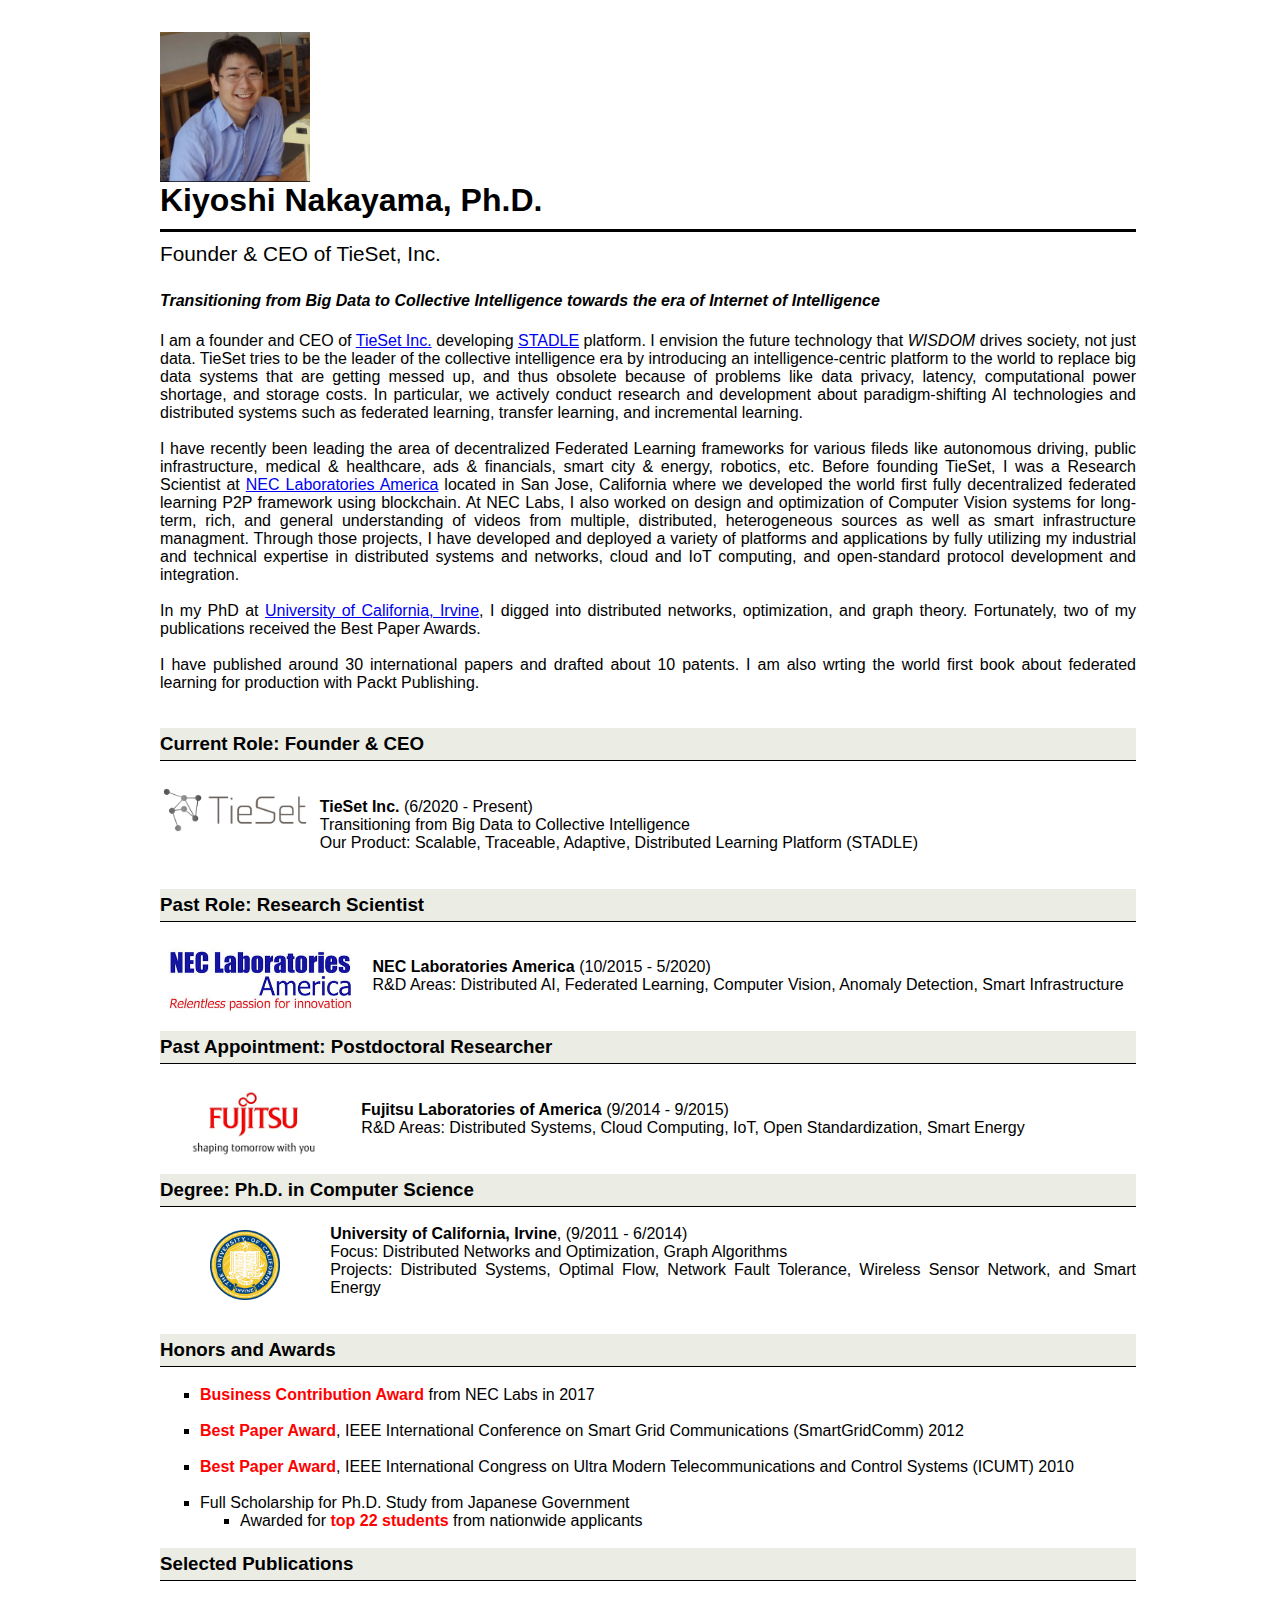
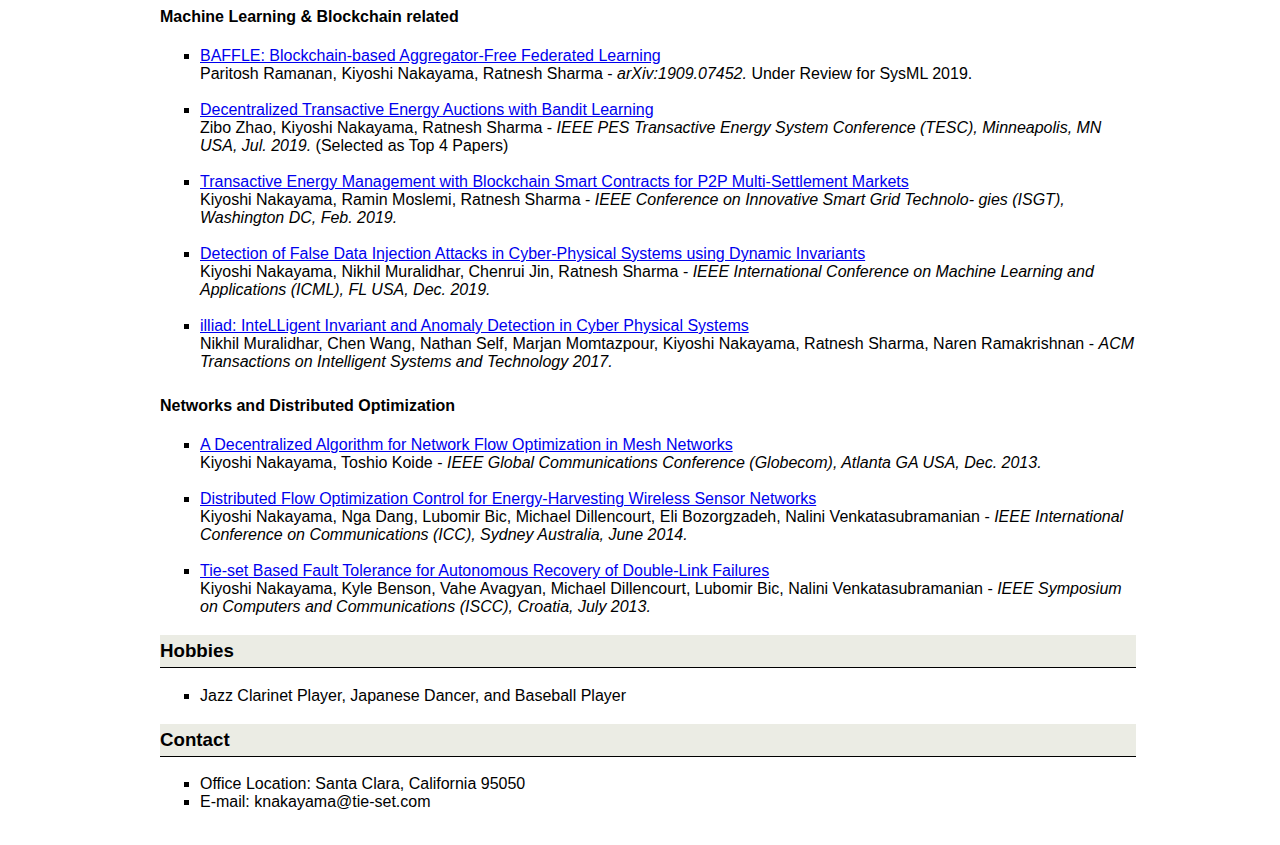
==== commit 8b646807: "update" ====
--- a/index.html
+++ b/index.html
@@ -29,10 +29,10 @@
                In particular, we actively conduct research and development about paradigm-shifting AI technologies and distributed systems such as federated learning, transfer learning, and incremental learning.
 
                <br><br>
-               I have recently been leading the area of decentralized Federated Learning frameworks for various AI applications like public infrastructure, smart city, agriculture, robotics, and energy management in which we developed the world first fully decentralized federated learning P2P framework using blockchain.
-               Before founding TieSet, I was a Research Scientist at <a href= "http://www.nec-labs.com/" target="_blank">NEC Laboratories America</a> located in San Jose, California.
-               At NEC Labs, I worked on design and optimization of Computer Vision systems for long-term, rich, and general understanding of videos from multiple, distributed, heterogeneous sources.
-               I have also developed and deployed a variety of infrastructure platforms and applications with my industrial and technical expertise in distributed systems and networks, cloud and IoT computing, and open-standard protocol development and integration. <br> <br>  
+               I have recently been leading the area of decentralized Federated Learning frameworks for various fileds like autonomous driving, public infrastructure, medical & healthcare, ads & financials, smart city & energy, robotics, etc.
+               Before founding TieSet, I was a Research Scientist at <a href= "http://www.nec-labs.com/" target="_blank">NEC Laboratories America</a> located in San Jose, California where we developed the world first fully decentralized federated learning P2P framework using blockchain.
+               At NEC Labs, I also worked on design and optimization of Computer Vision systems for long-term, rich, and general understanding of videos from multiple, distributed, heterogeneous sources as well as smart infrastructure managment.
+               Through those projects, I have developed and deployed a variety of platforms and applications by fully utilizing my industrial and technical expertise in distributed systems and networks, cloud and IoT computing, and open-standard protocol development and integration. <br> <br>  
                
                In my PhD at  <a href= "https://www.ics.uci.edu/" target="_blank">University of California, Irvine</a>, I digged into distributed networks, optimization, and graph theory. 
                Fortunately, two of my publications received the Best Paper Awards.
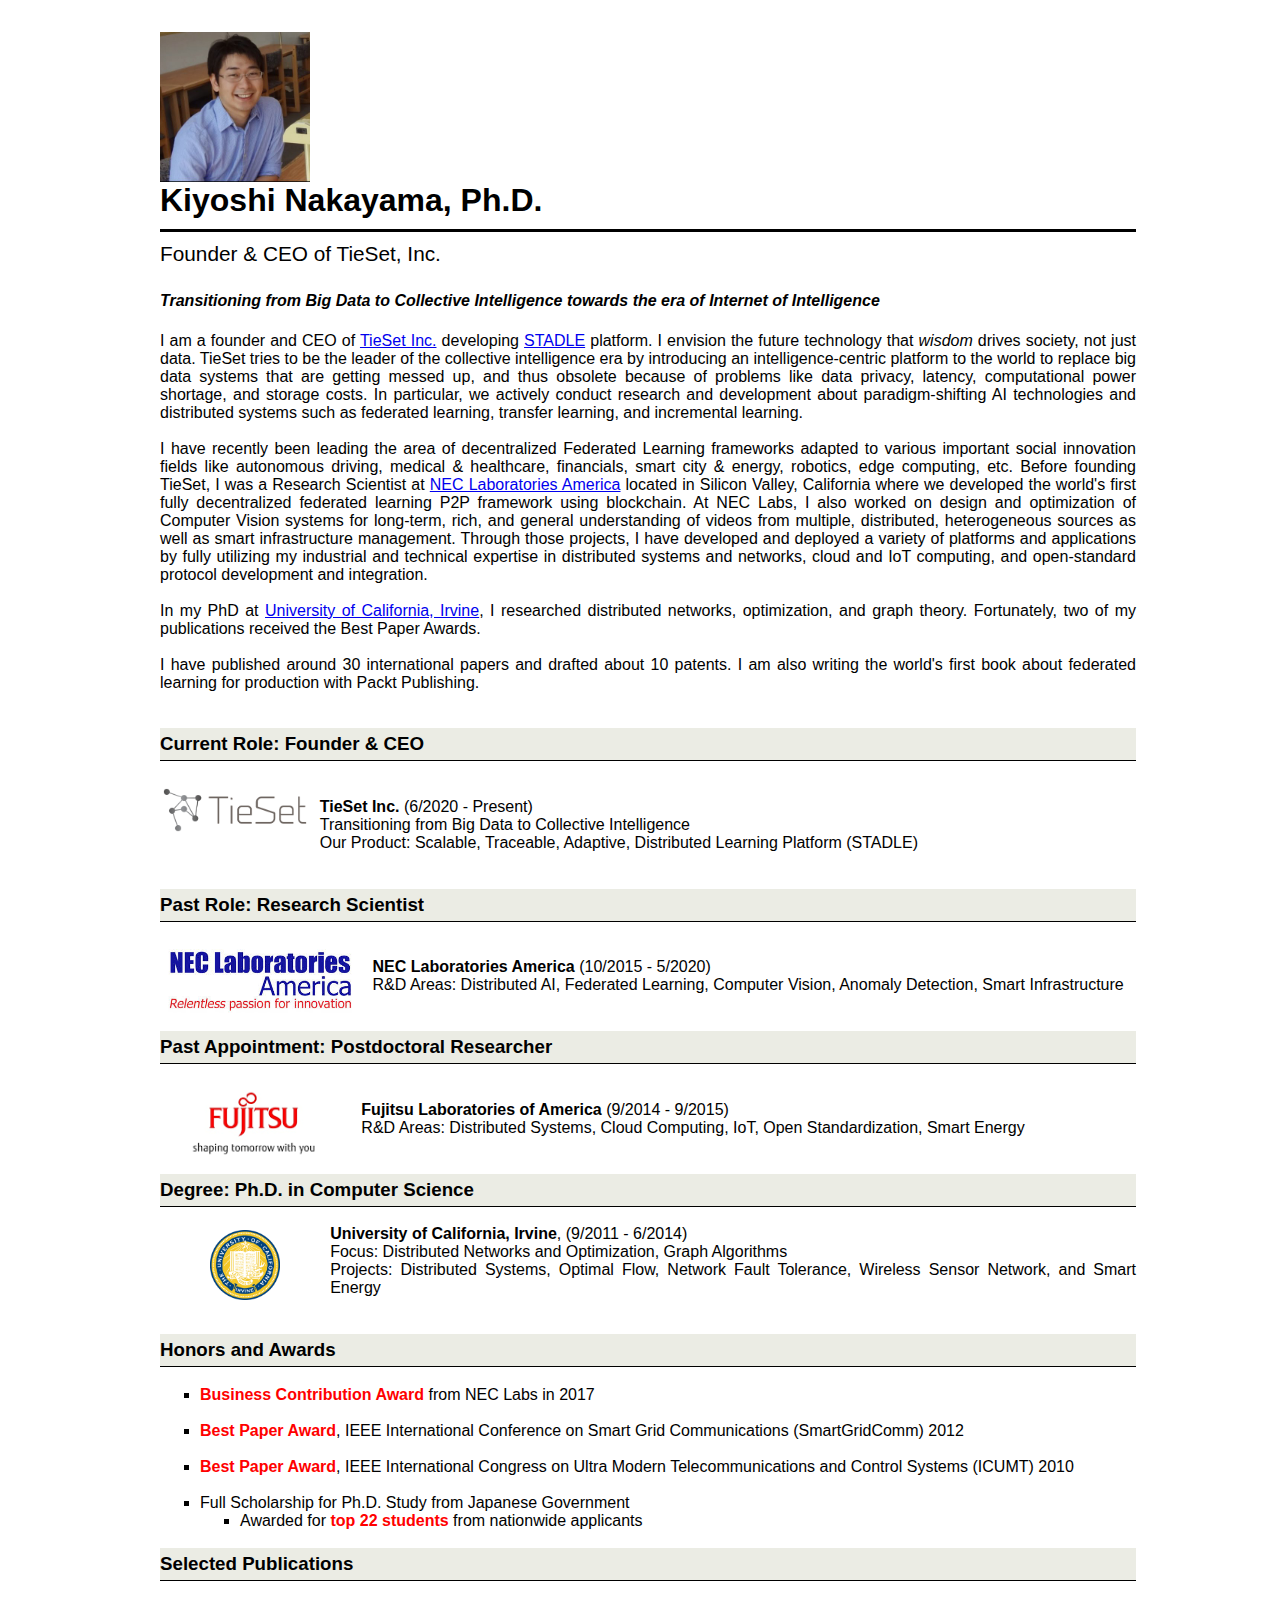
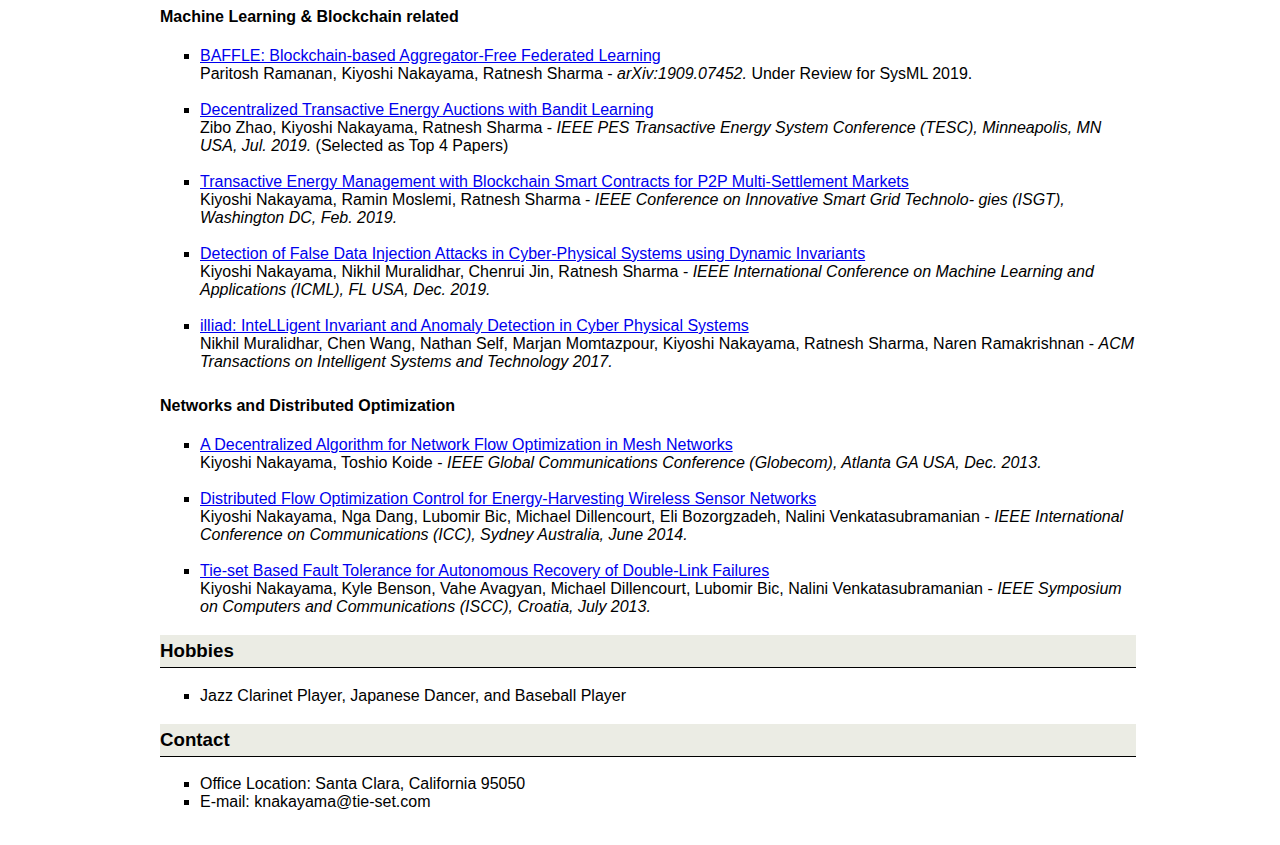
==== commit 50fc0e1d: "update" ====
--- a/index.html
+++ b/index.html
@@ -24,23 +24,23 @@
                <!-- My research has been focused on developing latest and cutting-edge AI frameworks to achieve an innovative and sustainable world. <br><br> -->
 
                I am a founder and CEO of <a href= "https://tie-set.com" target="_blank">TieSet Inc.</a> developing <a href= "https://www.stadle.ai" target="_blank">STADLE</a> platform.
-               I envision the future technology that <i>WISDOM</i> drives society, not just data.
+               I envision the future technology that <i>wisdom</i> drives society, not just data.
                TieSet tries to be the leader of the collective intelligence era by introducing an intelligence-centric platform to the world to replace big data systems that are getting messed up, and thus obsolete because of problems like data privacy, latency, computational power shortage, and storage costs.
                In particular, we actively conduct research and development about paradigm-shifting AI technologies and distributed systems such as federated learning, transfer learning, and incremental learning.
 
                <br><br>
-               I have recently been leading the area of decentralized Federated Learning frameworks for various fileds like autonomous driving, public infrastructure, medical & healthcare, ads & financials, smart city & energy, robotics, etc.
-               Before founding TieSet, I was a Research Scientist at <a href= "http://www.nec-labs.com/" target="_blank">NEC Laboratories America</a> located in San Jose, California where we developed the world first fully decentralized federated learning P2P framework using blockchain.
-               At NEC Labs, I also worked on design and optimization of Computer Vision systems for long-term, rich, and general understanding of videos from multiple, distributed, heterogeneous sources as well as smart infrastructure managment.
+               I have recently been leading the area of decentralized Federated Learning frameworks adapted to various important social innovation fields like autonomous driving, medical & healthcare, financials, smart city & energy, robotics, edge computing, etc.
+               Before founding TieSet, I was a Research Scientist at <a href= "http://www.nec-labs.com/" target="_blank">NEC Laboratories America</a> located in Silicon Valley, California where we developed the world's first fully decentralized federated learning P2P framework using blockchain.
+               At NEC Labs, I also worked on design and optimization of Computer Vision systems for long-term, rich, and general understanding of videos from multiple, distributed, heterogeneous sources as well as smart infrastructure management.
                Through those projects, I have developed and deployed a variety of platforms and applications by fully utilizing my industrial and technical expertise in distributed systems and networks, cloud and IoT computing, and open-standard protocol development and integration. <br> <br>  
                
-               In my PhD at  <a href= "https://www.ics.uci.edu/" target="_blank">University of California, Irvine</a>, I digged into distributed networks, optimization, and graph theory. 
+               In my PhD at  <a href= "https://www.ics.uci.edu/" target="_blank">University of California, Irvine</a>, I researched distributed networks, optimization, and graph theory. 
                Fortunately, two of my publications received the Best Paper Awards.
                
 
                <br><br>
                I have published around 30 international papers and drafted about 10 patents.
-               I am also wrting the world first book about federated learning for production with Packt Publishing. <br><br>
+               I am also writing the world's first book about federated learning for production with Packt Publishing. <br><br>
 
             <UL>
             </UL>
